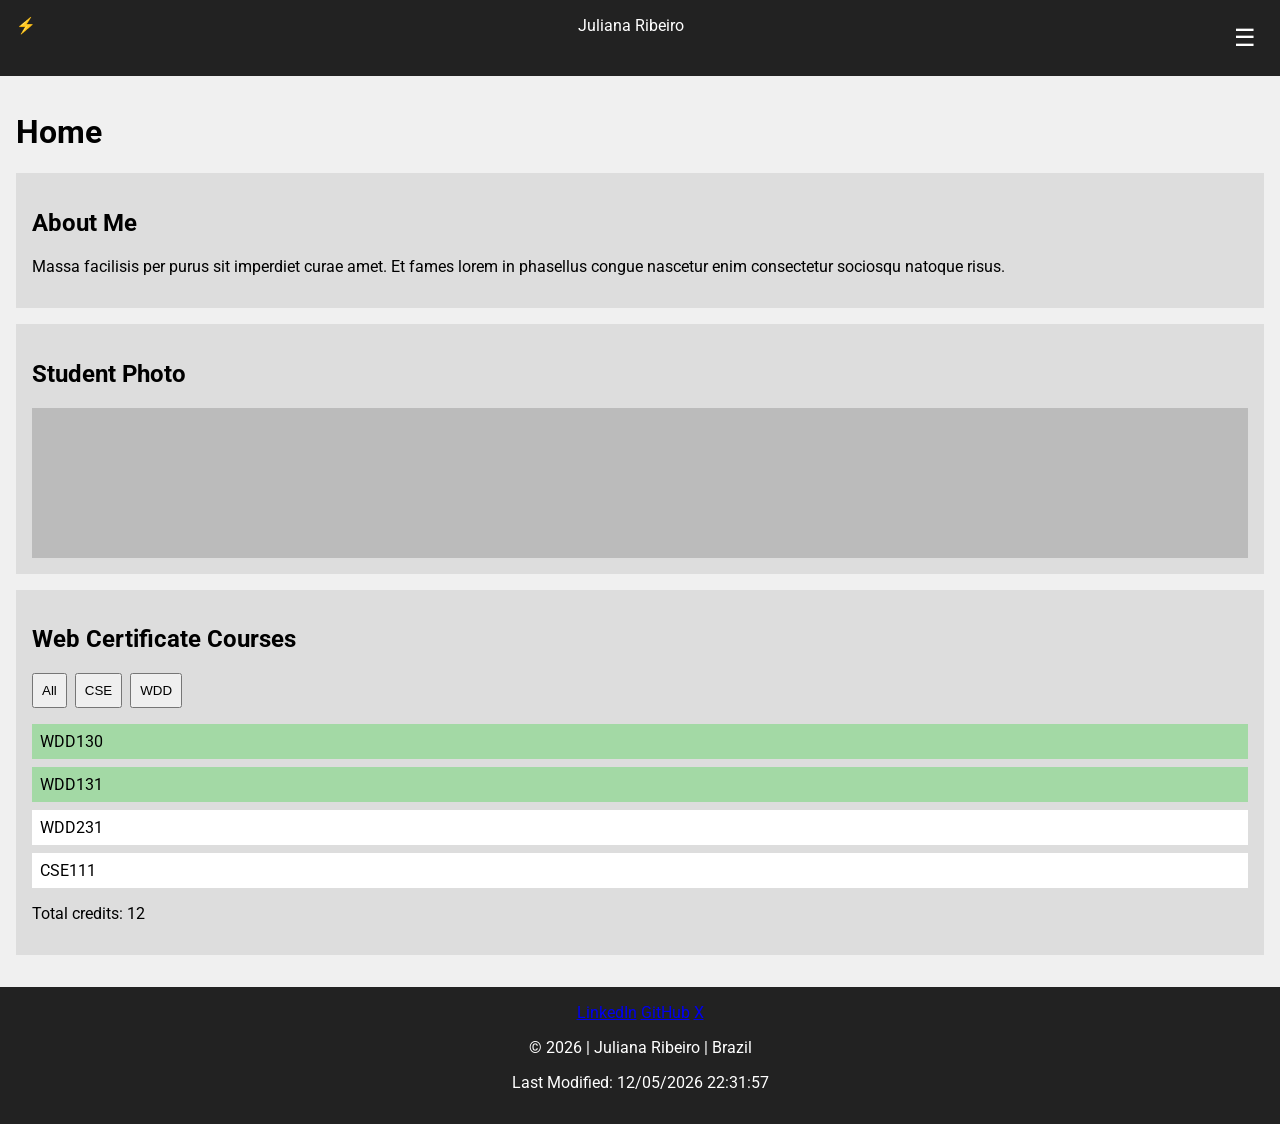
==== index.html @ d8fc83ec "Tudo criado agora comecar a passar o pente fino para achar os problemas" ====
<!DOCTYPE html>
<html lang="en">
<head>
  <meta charset="UTF-8">
  <meta name="description" content="Course Home Page WDD231">
  <meta name="author" content="Juliana Ribeiro">
  <meta name="viewport" content="width=device-width, initial-scale=1.0">

  <title>WDD231 - Home</title>

  <link rel="stylesheet" href="styles/small.css">
  <link rel="stylesheet" href="styles/larger.css">

  <script src="scripts/navigation.js" defer></script>
  <script src="scripts/date.js" defer></script>
  <script src="scripts/course.js" defer></script>

  <!-- Google Font -->
  <link href="https://fonts.googleapis.com/css2?family=Roboto&display=swap" rel="stylesheet">
</head>

<body>

<header>
  <div class="header-top">
    <span class="logo">⚡</span>
    <span class="name">Juliana Ribeiro</span>

    <button id="menuBtn">☰</button>
  </div>

  <nav id="navMenu">
    <a href="#">Home</a>
    <a href="#">Chamber Project</a>
    <a href="#">Final Project</a>
  </nav>
</header>

<main>
  <h1>Home</h1>

  <section class="about">
    <h2>About Me</h2>
    <p>
      Massa facilisis per purus sit imperdiet curae amet. 
      Et fames lorem in phasellus congue nascetur enim consectetur sociosqu natoque risus.
    </p>
  </section>

  <section class="photo">
    <h2>Student Photo</h2>
    <div class="img-box"></div>
  </section>

  <section class="courses">
    <h2>Web Certificate Courses</h2>

    <div class="filters">
      <button id="all">All</button>
      <button id="cse">CSE</button>
      <button id="wdd">WDD</button>
    </div>

    <div id="courseContainer"></div>

    <p id="totalCredits"></p>
  </section>
</main>

<footer>
  <div class="social">
    <a href="#">LinkedIn</a>
    <a href="#">GitHub</a>
    <a href="#">X</a>
  </div>

  <p>
    © <span id="currentyear"></span> | Juliana Ribeiro | Brazil
  </p>

  <p id="lastModified"></p>
</footer>

</body>
</html>
---- styles/small.css ----
body {
  font-family: 'Roboto', sans-serif;
  margin: 0;
  background: #f0f0f0;
}

header {
  background: #222;
  color: white;
}

.header-top {
  display: flex;
  justify-content: space-between;
  padding: 1rem;
}

#menuBtn {
  background: none;
  border: none;
  color: white;
  font-size: 1.5rem;
}

nav {
  display: none;
  flex-direction: column;
}

nav a {
  padding: 1rem;
  border-top: 1px solid #444;
  text-decoration: none;
  color: white;
}

nav.open {
  display: flex;
}

main {
  padding: 1rem;
}

section {
  background: #ddd;
  margin-bottom: 1rem;
  padding: 1rem;
}

.img-box {
  width: 100%;
  height: 150px;
  background: #bbb;
}

.filters {
  display: flex;
  gap: 0.5rem;
}

button {
  padding: 0.5rem;
  cursor: pointer;
}

#courseContainer {
  display: grid;
  gap: 0.5rem;
  margin-top: 1rem;
}

.course {
  padding: 0.5rem;
  background: white;
}

.completed {
  background: #a3d9a5;
}

footer {
  text-align: center;
  padding: 1rem;
  background: #222;
  color: white;
}
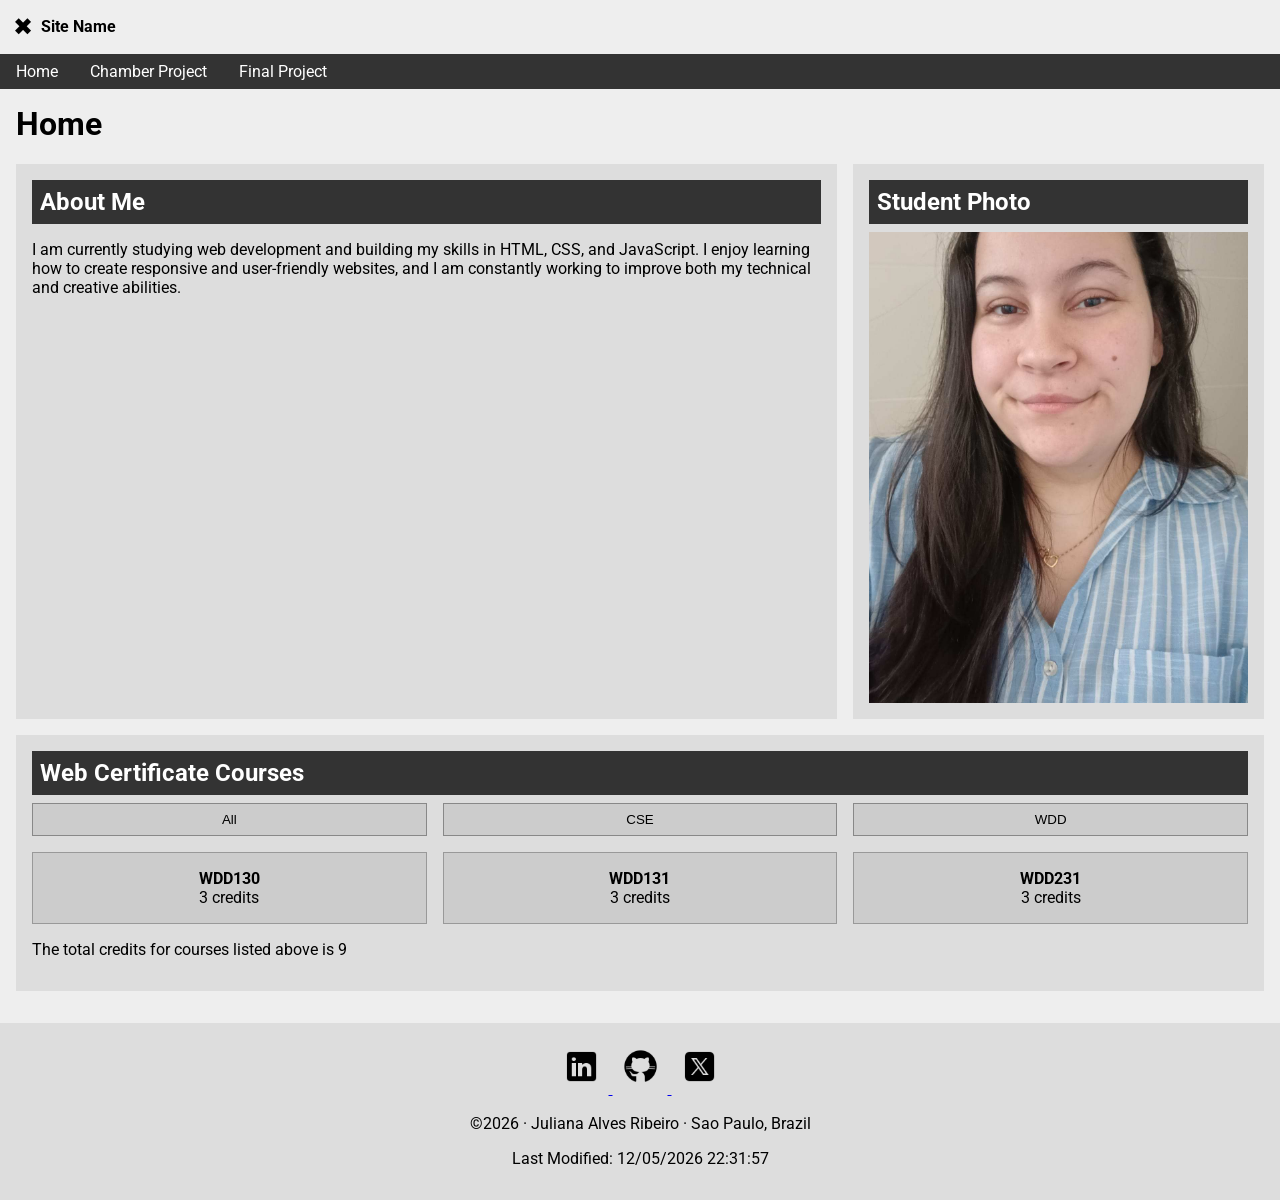
==== commit b7de6d2a: "foi corrigo layout, cor e adicionado fotos" ====
--- a/index.html
+++ b/index.html
@@ -2,7 +2,7 @@
 <html lang="en">
 <head>
   <meta charset="UTF-8">
-  <meta name="description" content="Course Home Page WDD231">
+  <meta name="description" content="WDD231 Home Page">
   <meta name="author" content="Juliana Ribeiro">
   <meta name="viewport" content="width=device-width, initial-scale=1.0">
 
@@ -15,43 +15,49 @@
   <script src="scripts/date.js" defer></script>
   <script src="scripts/course.js" defer></script>
 
-  <!-- Google Font -->
   <link href="https://fonts.googleapis.com/css2?family=Roboto&display=swap" rel="stylesheet">
 </head>
 
 <body>
 
 <header>
-  <div class="header-top">
-    <span class="logo">⚡</span>
-    <span class="name">Juliana Ribeiro</span>
 
-    <button id="menuBtn">☰</button>
+  <!-- LINHA DE CIMA -->
+  <div class="top-header">
+    <span class="logo">✖</span>
+    <span class="site-name">Site Name</span>
   </div>
 
+  <!-- LINHA DE BAIXO (MENU) -->
   <nav id="navMenu">
     <a href="#">Home</a>
     <a href="#">Chamber Project</a>
     <a href="#">Final Project</a>
   </nav>
+
 </header>
 
 <main>
+
   <h1>Home</h1>
 
-  <section class="about">
-    <h2>About Me</h2>
-    <p>
-      Massa facilisis per purus sit imperdiet curae amet. 
-      Et fames lorem in phasellus congue nascetur enim consectetur sociosqu natoque risus.
-    </p>
-  </section>
+  <div class="top-sections">
 
-  <section class="photo">
-    <h2>Student Photo</h2>
-    <div class="img-box"></div>
-  </section>
+    <section>
+      <h2>About Me</h2>
+      <p>
+       I am currently studying web development and building my skills in HTML, CSS, and JavaScript. I enjoy learning how to create responsive and user-friendly websites, and I am constantly working to improve both my technical and creative abilities.
+      </p>
+    </section>
 
+    <section>
+        <h2>Student Photo</h2>
+        <img src="images/profile.jpg" alt="Foto de Juliana Ribeiro" class="student-photo">
+    </section>
+
+  </div>
+
+  <!-- COURSES -->
   <section class="courses">
     <h2>Web Certificate Courses</h2>
 
@@ -65,20 +71,33 @@
 
     <p id="totalCredits"></p>
   </section>
+
 </main>
 
 <footer>
-  <div class="social">
-    <a href="#">LinkedIn</a>
-    <a href="#">GitHub</a>
-    <a href="#">X</a>
-  </div>
+
+    <div class="social">
+
+    <a href="https://linkedin.com" target="_blank">
+        <img src="images/linkedin.png" alt="LinkedIn">
+    </a>
+
+    <a href="https://github.com" target="_blank">
+        <img src="images/github.png" alt="GitHub">
+    </a>
+
+    <a href="https://x.com" target="_blank">
+        <img src="images/x.png" alt="X (Twitter)">
+    </a>
+
+    </div>
 
   <p>
-    © <span id="currentyear"></span> | Juliana Ribeiro | Brazil
+    ©<span id="currentyear"></span> · Juliana Alves Ribeiro · Sao Paulo, Brazil
   </p>
 
   <p id="lastModified"></p>
+
 </footer>
 
 </body>
--- a/styles/small.css
+++ b/styles/small.css
@@ -1,59 +1,81 @@
 body {
   font-family: 'Roboto', sans-serif;
   margin: 0;
-  background: #f0f0f0;
+  background: #eee;
 }
 
+/* HEADER */
 header {
-  background: #222;
-  color: white;
+  background: #ddd;
 }
 
-.header-top {
+.top-header {
   display: flex;
-  justify-content: space-between;
-  padding: 1rem;
+  align-items: center;
+  gap: 0.5rem;
+  padding: 0.8rem;
+  background: #eee;
 }
 
-#menuBtn {
-  background: none;
-  border: none;
-  color: white;
+.logo {
   font-size: 1.5rem;
 }
 
+.site-name {
+  font-weight: bold;
+}
+
+/* NAV */
 nav {
-  display: none;
+  display: flex;
   flex-direction: column;
+  background: #333;
 }
 
 nav a {
-  padding: 1rem;
+  padding: 0.7rem;
+  color: white;
+  text-decoration: none;
   border-top: 1px solid #444;
-  text-decoration: none;
-  color: white;
 }
 
-nav.open {
-  display: flex;
-}
-
+/* MAIN */
 main {
   padding: 1rem;
 }
 
+h1 {
+  margin-top: 0;
+}
+
+/* SECTIONS */
 section {
   background: #ddd;
   margin-bottom: 1rem;
   padding: 1rem;
 }
 
+h2 {
+  background: #333;
+  color: white;
+  padding: 0.5rem;
+  margin: 0 0 0.5rem 0;
+}
+
+/* IMAGE */
 .img-box {
   width: 100%;
-  height: 150px;
+  height: 180px;
   background: #bbb;
 }
 
+.student-photo {
+  width: 100%;
+  height: auto;
+  display: block;
+}
+
+/* FILTERS */
 .filters {
   display: flex;
   gap: 0.5rem;
@@ -62,26 +84,33 @@
 button {
   padding: 0.5rem;
   cursor: pointer;
+  border: 1px solid #888;
+  background: #ccc;
 }
 
+/* COURSES */
 #courseContainer {
-  display: grid;
-  gap: 0.5rem;
   margin-top: 1rem;
 }
 
 .course {
-  padding: 0.5rem;
-  background: white;
+  background: #ccc;
+  text-align: center;
+  padding: 1rem;
+  border: 1px solid #999;
 }
 
-.completed {
-  background: #a3d9a5;
-}
 
+/* FOOTER */
 footer {
   text-align: center;
   padding: 1rem;
-  background: #222;
-  color: white;
+  background: #ddd; /* cinza claro */
+  color: black;
+}
+
+/* ícones */
+.social img {
+  width: 35px;
+  margin: 10px;
 }
--- a/styles/larger.css
+++ b/styles/larger.css
@@ -0,0 +1,33 @@
+@media (min-width: 768px) {
+
+  /* MENU HORIZONTAL */
+  nav {
+    flex-direction: row;
+  }
+
+  nav a {
+    border: none;
+    padding: 0.5rem 1rem;
+  }
+
+  /* ABOUT + PHOTO */
+  .top-sections {
+    display: grid;
+    grid-template-columns: 2fr 1fr;
+    gap: 1rem;
+  }
+
+  /* BOTÕES GRANDES */
+  .filters {
+    display: grid;
+    grid-template-columns: repeat(3, 1fr);
+    gap: 1rem;
+  }
+
+  #courseContainer {
+  display: grid;
+  grid-template-columns: repeat(3, 1fr);
+  gap: 1rem;
+}
+
+}
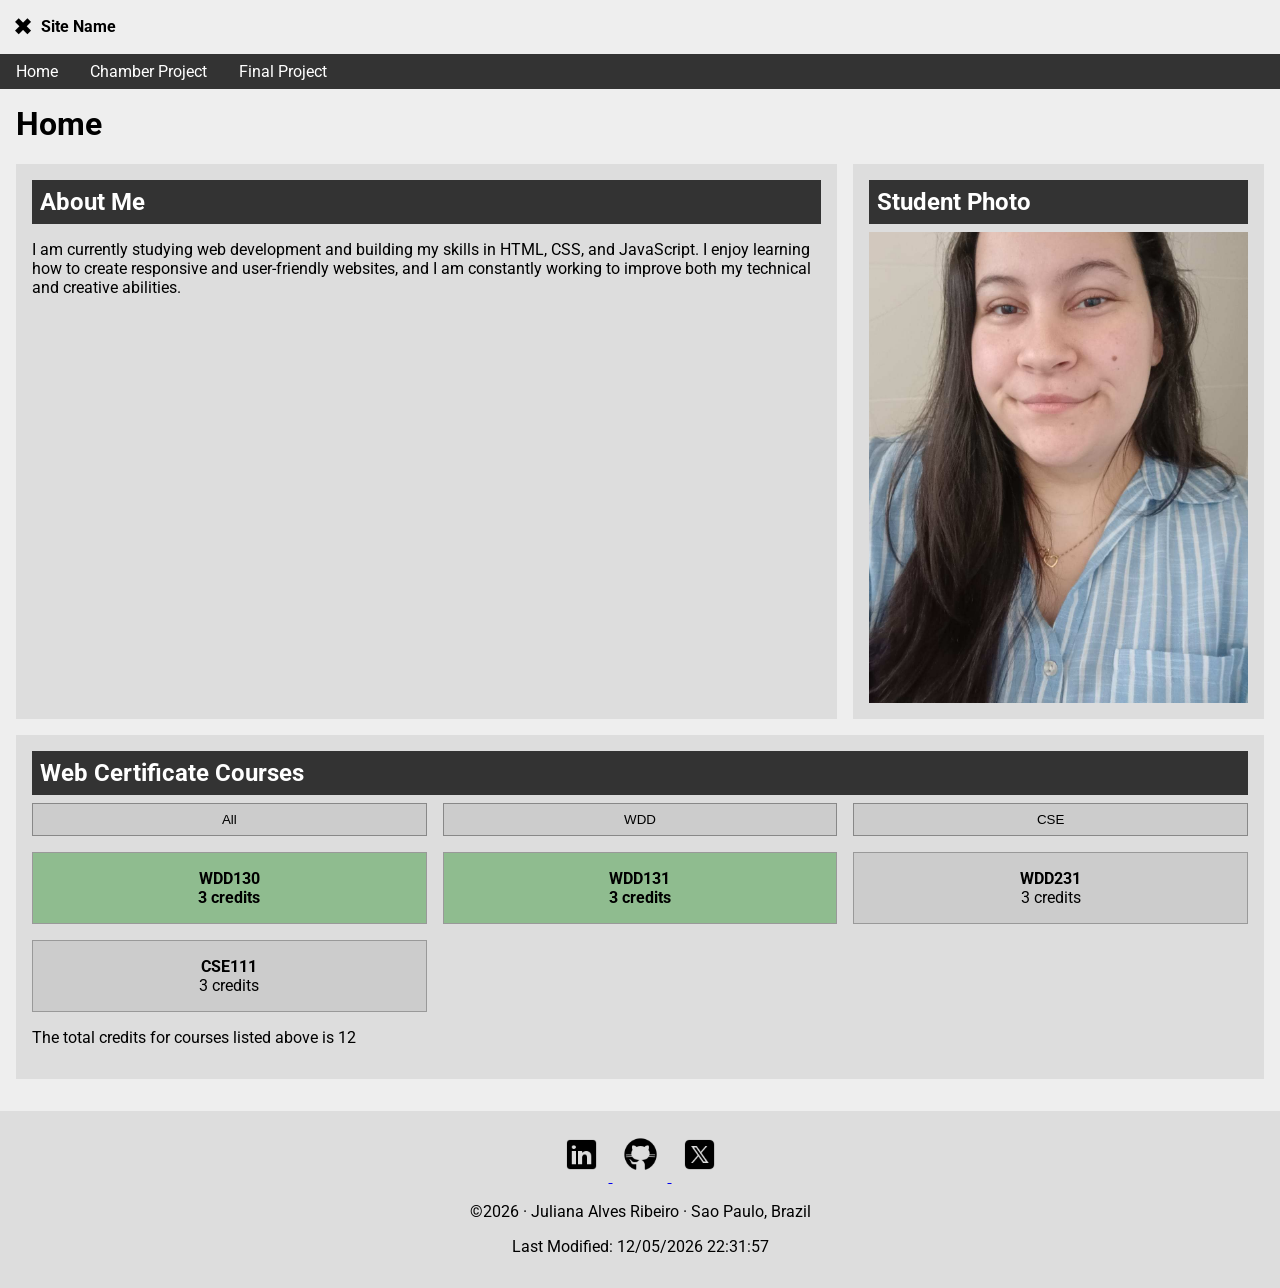
==== commit dc13055a: "arrumei novamente o js mas nao consegui ver a questao do click dessa vez. nao sei o motivo de nao fu" ====
--- a/index.html
+++ b/index.html
@@ -1,12 +1,11 @@
 <!DOCTYPE html>
 <html lang="en">
 <head>
-  <meta charset="UTF-8">
-  <meta name="description" content="WDD231 Home Page">
-  <meta name="author" content="Juliana Ribeiro">
-  <meta name="viewport" content="width=device-width, initial-scale=1.0">
-
-  <title>WDD231 - Home</title>
+    <meta charset="UTF-8">
+    <meta name="viewport" content="width=device-width, initial-scale=1.0">
+    <title>WDD 231 - Web Frontend Development - Juliana Alves Ribeiro</title>
+    <meta name="description" content="WDD 231 - Web Frontend Development. My home page project for wdd231 course. it will be using for the chamber of commerce project">
+    <meta name="author" content="Juliana Alves Ribeiro">
 
   <link rel="stylesheet" href="styles/small.css">
   <link rel="stylesheet" href="styles/larger.css">
@@ -15,7 +14,10 @@
   <script src="scripts/date.js" defer></script>
   <script src="scripts/course.js" defer></script>
 
-  <link href="https://fonts.googleapis.com/css2?family=Roboto&display=swap" rel="stylesheet">
+ <link rel="preconnect" href="https://fonts.googleapis.com">
+ <link rel="preconnect" href="https://fonts.gstatic.com" crossorigin>
+
+ <link href="https://fonts.googleapis.com/css2?family=Roboto&display=swap" rel="stylesheet">
 </head>
 
 <body>
@@ -62,9 +64,9 @@
     <h2>Web Certificate Courses</h2>
 
     <div class="filters">
-      <button id="all">All</button>
-      <button id="cse">CSE</button>
-      <button id="wdd">WDD</button>
+    <button id="all">All</button>
+    <button id="wdd">WDD</button>
+    <button id="cse">CSE</button>
     </div>
 
     <div id="courseContainer"></div>
@@ -87,7 +89,7 @@
     </a>
 
     <a href="https://x.com" target="_blank">
-        <img src="images/x.png" alt="X (Twitter)">
+        <img src="images/xtwitter.png" alt="X (Twitter)">
     </a>
 
     </div>
--- a/styles/small.css
+++ b/styles/small.css
@@ -100,6 +100,16 @@
   border: 1px solid #999;
 }
 
+/* ✅ cursos concluídos */
+.completed {
+  background: #8fbc8f;
+  font-weight: bold;
+}
+
+/* texto "Completed" */
+.check {
+  font-size: 0.9rem;
+}
 
 /* FOOTER */
 footer {
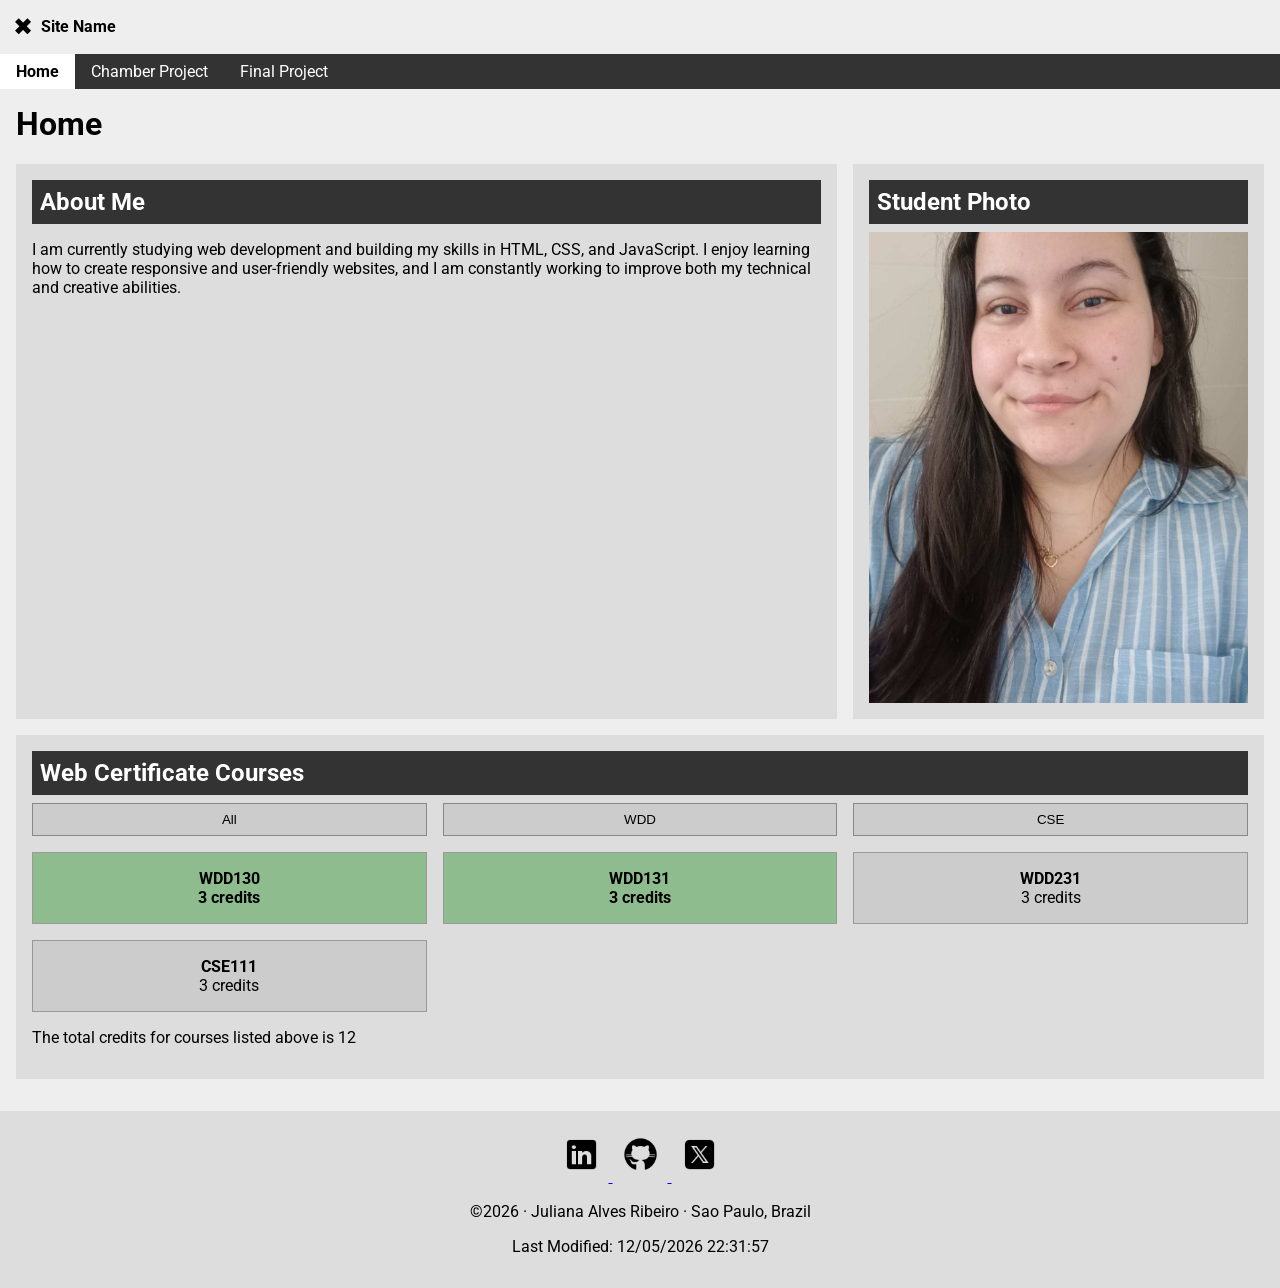
==== commit e7c3dfd1: "Active page should be highlighted on nav bar. arrumei essa questao que foi pontuada na rubrica" ====
--- a/index.html
+++ b/index.html
@@ -32,9 +32,9 @@
 
   <!-- LINHA DE BAIXO (MENU) -->
   <nav id="navMenu">
-    <a href="#">Home</a>
-    <a href="#">Chamber Project</a>
-    <a href="#">Final Project</a>
+    <a href="index.html" class="active">Home</a>
+    <a href="chamber.html">Chamber Project</a>
+    <a href="final.html">Final Project</a>
   </nav>
 
 </header>
--- a/styles/small.css
+++ b/styles/small.css
@@ -37,6 +37,23 @@
   color: white;
   text-decoration: none;
   border-top: 1px solid #444;
+}
+
+/* link ativo */
+nav a.active {
+  background: white;
+  color: black;
+  font-weight: bold;
+}
+
+nav a:hover {
+  background: #555;
+}
+
+nav a.active {
+  background: white;
+  color: black;
+  font-weight: bold;
 }
 
 /* MAIN */
